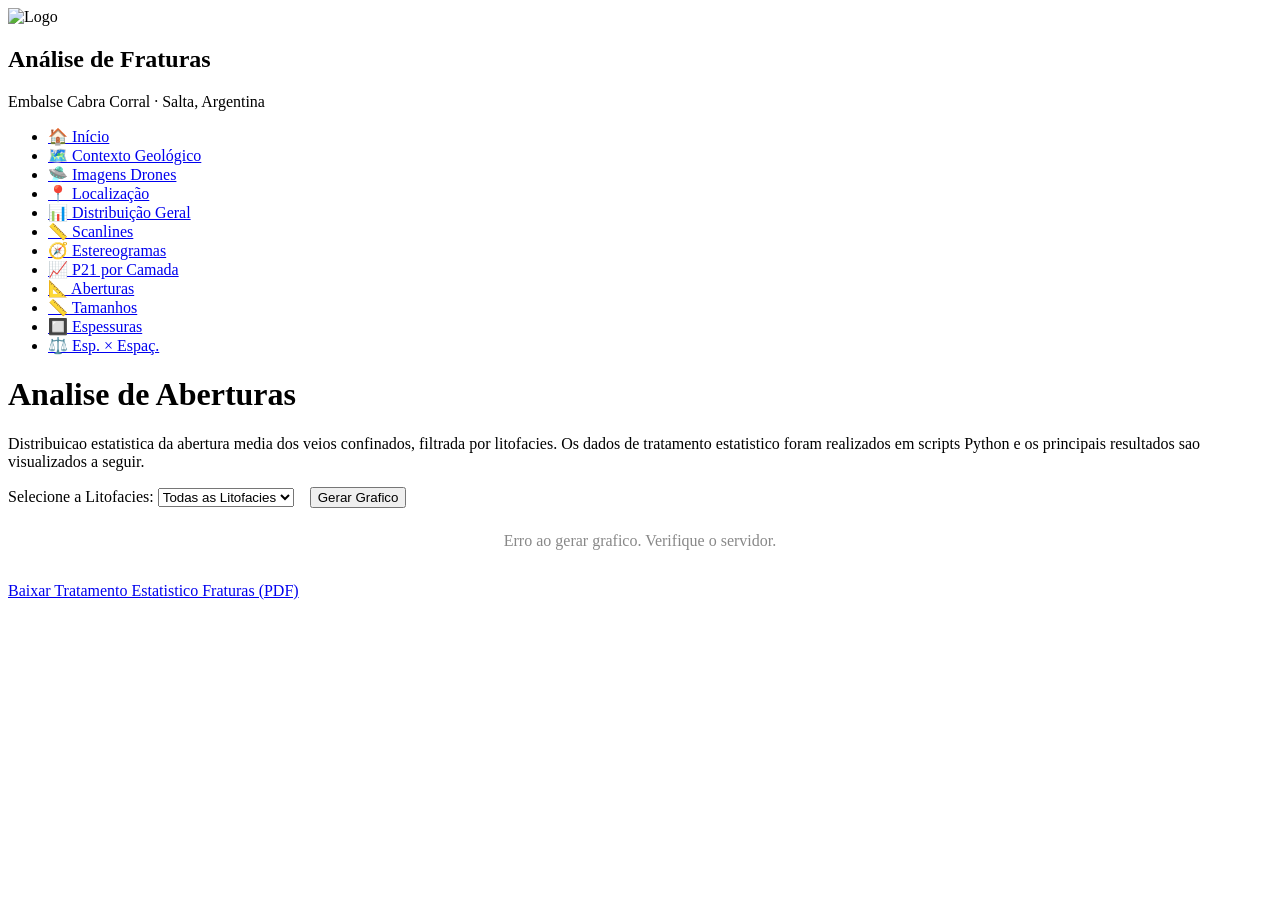
==== frontend/pages/aberturas.html @ 79e9246a "Create aberturas.html" ====
<!DOCTYPE html>
<html lang="pt-BR">
<head>
  <meta charset="UTF-8">
  <meta name="viewport" content="width=device-width, initial-scale=1.0">
  <title>Analise de Aberturas - Dashboard Fraturas</title>
  <link rel="stylesheet" href="../css/style.css">
</head>
<body>
  <nav id="sidebar">
  <div class="sidebar-header">
    <img src="/static/Aflora.png" alt="Logo" id="sidebar-logo">
    <h2>Análise de Fraturas</h2>
    <p class="sidebar-sub">Embalse Cabra Corral · Salta, Argentina</p>
  </div>
  <ul class="nav-menu">
    <li><a href="/app/index.html"                       class="nav-link">🏠 Início</a></li>
    <li><a href="/app/pages/contexto.html"              class="nav-link active">🗺️ Contexto Geológico</a></li>
    <li><a href="/app/pages/imagens_drones.html"        class="nav-link">🛸 Imagens Drones</a></li>
    <li><a href="/app/pages/localizacao.html"           class="nav-link">📍 Localização</a></li>
    <li><a href="/app/pages/distribuicao.html"          class="nav-link">📊 Distribuição Geral</a></li>
    <li><a href="/app/pages/scanlines.html"             class="nav-link">📏 Scanlines</a></li>
    <li><a href="/app/pages/estereogramas.html"         class="nav-link">🧭 Estereogramas</a></li>
    <li><a href="/app/pages/p21.html"                   class="nav-link">📈 P21 por Camada</a></li>
    <li><a href="/app/pages/aberturas.html"             class="nav-link">📐 Aberturas</a></li>
    <li><a href="/app/pages/tamanhos.html"              class="nav-link">📏 Tamanhos</a></li>
    <li><a href="/app/pages/espessuras.html"            class="nav-link">🔲 Espessuras</a></li>
    <li><a href="/app/pages/espessura_espacamento.html" class="nav-link">⚖️ Esp. × Espaç.</a></li>
  </ul>
</nav>

  <main id="content">

    <div class="page-header">
      <h1>Analise de Aberturas</h1>
      <p class="subtitle">
        Distribuicao estatistica da abertura media dos veios confinados,
        filtrada por litofacies. Os dados de tratamento estatistico foram
        realizados em scripts Python e os principais resultados sao
        visualizados a seguir.
      </p>
    </div>

    <!-- Filtro -->
    <div class="filter-bar">
      <label for="sel-litofacies">Selecione a Litofacies:</label>
      <select id="sel-litofacies">
        <option value="">Carregando...</option>
      </select>
      <button id="btn-gerar" class="btn-download" style="margin-left:12px;">
        Gerar Grafico
      </button>
    </div>

    <!-- Spinner -->
    <div id="spinner" style="display:none; margin-top:20px; color:#555;">
      Gerando grafico, aguarde...
    </div>

    <!-- Grafico -->
    <div id="grafico-container" style="margin-top:24px; text-align:center;">
      <img id="grafico-img" src="" alt="Grafico de Aberturas"
           style="display:none; max-width:100%; border-radius:8px;
                  box-shadow:0 2px 12px rgba(0,0,0,0.15);">
      <p id="grafico-msg" style="color:#888;">
        Selecione uma litofacies e clique em "Gerar Grafico".
      </p>
    </div>

    <!-- Download PDF -->
    <div style="margin-top:32px;">
      <a href="/static/pdfs/Tratamento_Estatistico_Fraturas.pdf"
         download class="btn-download">
        Baixar Tratamento Estatistico Fraturas (PDF)
      </a>
    </div>

  </main>

  <script>
    // ── Carrega lista de litofacies via /api/opcoes ────────────────────────
    async function carregarLitofacies() {
      try {
        const resp = await fetch('/api/opcoes');
        const dados = await resp.json();
        const sel = document.getElementById('sel-litofacies');
        sel.innerHTML = '';
        dados.litofacies.forEach(lf => {
          const opt = document.createElement('option');
          opt.value = lf;
          opt.textContent = lf;
          sel.appendChild(opt);
        });
      } catch (e) {
        document.getElementById('sel-litofacies').innerHTML =
          '<option value="Todas as Litofacies">Todas as Litofacies</option>';
        console.error('Erro ao carregar litofacies:', e);
      }
    }

    // ── Gera o grafico chamando a API ──────────────────────────────────────
    async function gerarGrafico() {
      const litofacies = document.getElementById('sel-litofacies').value;
      if (!litofacies) return;

      const spinner = document.getElementById('spinner');
      const img     = document.getElementById('grafico-img');
      const msg     = document.getElementById('grafico-msg');

      spinner.style.display = 'block';
      img.style.display     = 'none';
      msg.style.display     = 'none';

      try {
        const url  = '/api/aberturas/grafico?litofacies=' + encodeURIComponent(litofacies);
        const resp = await fetch(url);
        const dados = await resp.json();

        if (dados.imagem) {
          img.src           = 'data:image/png;base64,' + dados.imagem;
          img.style.display = 'block';
          msg.style.display = 'none';
        } else {
          msg.textContent   = 'Nenhum dado disponivel para a litofacies selecionada.';
          msg.style.display = 'block';
        }
      } catch (e) {
        msg.textContent   = 'Erro ao gerar grafico. Verifique o servidor.';
        msg.style.display = 'block';
        console.error(e);
      } finally {
        spinner.style.display = 'none';
      }
    }

    // ── Eventos ────────────────────────────────────────────────────────────
    document.getElementById('btn-gerar').addEventListener('click', gerarGrafico);

    // Gera automaticamente ao mudar o dropdown
    document.getElementById('sel-litofacies').addEventListener('change', gerarGrafico);

    // ── Inicializa ─────────────────────────────────────────────────────────
    carregarLitofacies().then(() => gerarGrafico());
  </script>

</body>
</html>
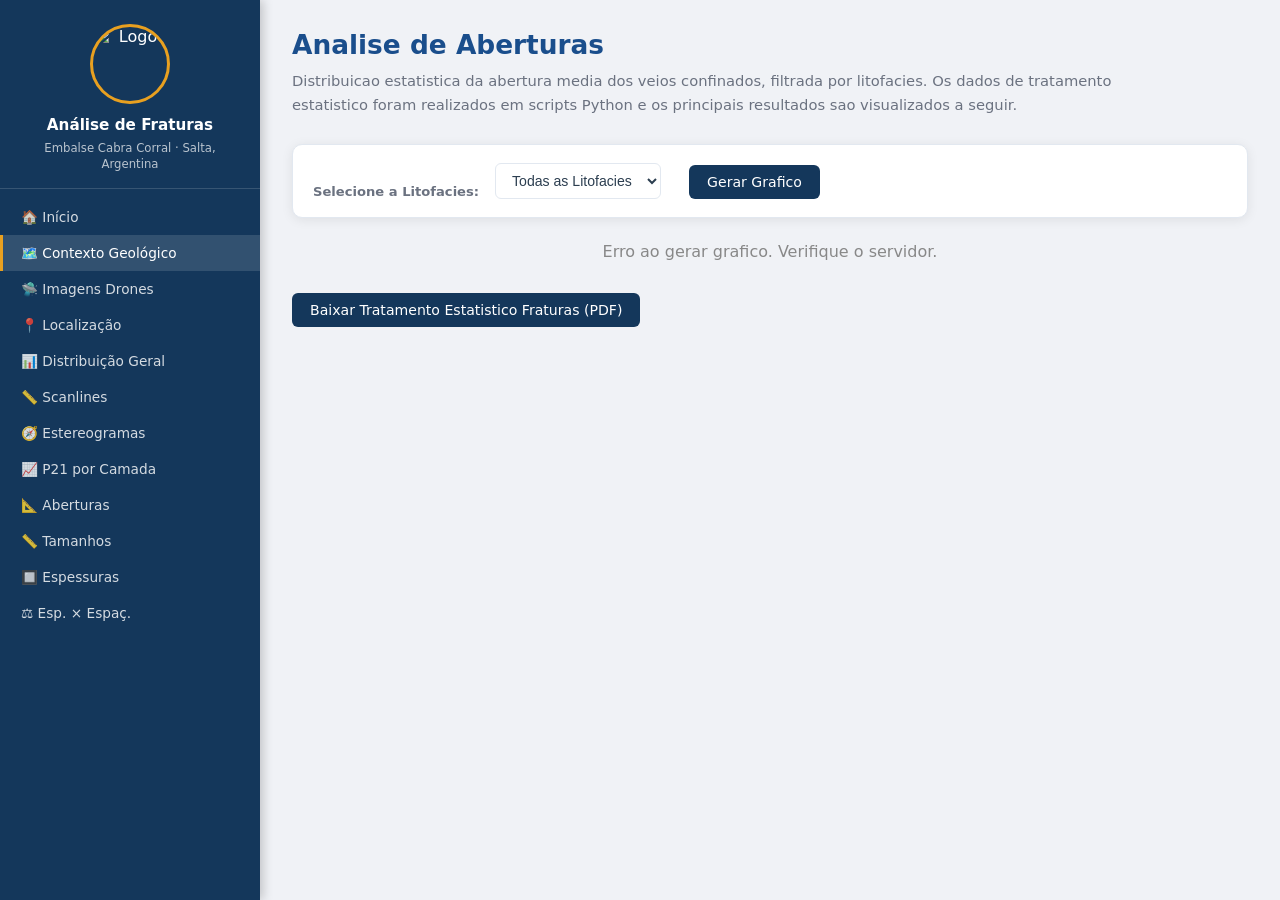
==== commit 5beda3ce: "Create aberturas.html" ====
--- a/frontend/pages/aberturas.html
+++ b/frontend/pages/aberturas.html
@@ -9,23 +9,23 @@
 <body>
   <nav id="sidebar">
   <div class="sidebar-header">
-    <img src="/static/Aflora.png" alt="Logo" id="sidebar-logo">
+    <img src="./static/Aflora.png" alt="Logo" id="sidebar-logo">
     <h2>Análise de Fraturas</h2>
     <p class="sidebar-sub">Embalse Cabra Corral · Salta, Argentina</p>
   </div>
   <ul class="nav-menu">
-    <li><a href="/app/index.html"                       class="nav-link">🏠 Início</a></li>
-    <li><a href="/app/pages/contexto.html"              class="nav-link active">🗺️ Contexto Geológico</a></li>
-    <li><a href="/app/pages/imagens_drones.html"        class="nav-link">🛸 Imagens Drones</a></li>
-    <li><a href="/app/pages/localizacao.html"           class="nav-link">📍 Localização</a></li>
-    <li><a href="/app/pages/distribuicao.html"          class="nav-link">📊 Distribuição Geral</a></li>
-    <li><a href="/app/pages/scanlines.html"             class="nav-link">📏 Scanlines</a></li>
-    <li><a href="/app/pages/estereogramas.html"         class="nav-link">🧭 Estereogramas</a></li>
-    <li><a href="/app/pages/p21.html"                   class="nav-link">📈 P21 por Camada</a></li>
-    <li><a href="/app/pages/aberturas.html"             class="nav-link">📐 Aberturas</a></li>
-    <li><a href="/app/pages/tamanhos.html"              class="nav-link">📏 Tamanhos</a></li>
-    <li><a href="/app/pages/espessuras.html"            class="nav-link">🔲 Espessuras</a></li>
-    <li><a href="/app/pages/espessura_espacamento.html" class="nav-link">⚖️ Esp. × Espaç.</a></li>
+    <li><a href="./index.html"                       class="nav-link">🏠 Início</a></li>
+    <li><a href="./pages/contexto.html"              class="nav-link active">🗺️ Contexto Geológico</a></li>
+    <li><a href="./pages/imagens_drones.html"        class="nav-link">🛸 Imagens Drones</a></li>
+    <li><a href="./pages/localizacao.html"           class="nav-link">📍 Localização</a></li>
+    <li><a href="./pages/distribuicao.html"          class="nav-link">📊 Distribuição Geral</a></li>
+    <li><a href="./pages/scanlines.html"             class="nav-link">📏 Scanlines</a></li>
+    <li><a href="./pages/estereogramas.html"         class="nav-link">🧭 Estereogramas</a></li>
+    <li><a href="./pages/p21.html"                   class="nav-link">📈 P21 por Camada</a></li>
+    <li><a href="./pages/aberturas.html"             class="nav-link">📐 Aberturas</a></li>
+    <li><a href="./pages/tamanhos.html"              class="nav-link">📏 Tamanhos</a></li>
+    <li><a href="./pages/espessuras.html"            class="nav-link">🔲 Espessuras</a></li>
+    <li><a href="./pages/espessura_espacamento.html" class="nav-link">⚖️ Esp. × Espaç.</a></li>
   </ul>
 </nav>
 
@@ -69,7 +69,7 @@
 
     <!-- Download PDF -->
     <div style="margin-top:32px;">
-      <a href="/static/pdfs/Tratamento_Estatistico_Fraturas.pdf"
+      <a href="./static/pdfs/Tratamento_Estatistico_Fraturas.pdf"
          download class="btn-download">
         Baixar Tratamento Estatistico Fraturas (PDF)
       </a>
--- a/frontend/css/style.css
+++ b/frontend/css/style.css
@@ -0,0 +1,469 @@
+/* ═══════════════════════════════════════════════════════════
+   RESET & VARIÁVEIS
+═══════════════════════════════════════════════════════════ */
+*, *::before, *::after {
+  box-sizing: border-box;
+  margin: 0;
+  padding: 0;
+}
+
+:root {
+  --sidebar-w:    260px;
+  --bg:           #f0f2f6;
+  --surface:      #ffffff;
+  --primary:      #1a4e8c;
+  --primary-dark: #14375b;
+  --primary-light:#2d6cbf;
+  --accent:       #e8a020;
+  --text:         #2c3e50;
+  --text-muted:   #6b7280;
+  --border:       #e2e8f0;
+  --radius:       10px;
+  --shadow:       0 2px 12px rgba(0,0,0,.08);
+}
+
+html, body {
+  height: 100%;
+}
+
+body {
+  font-family: 'Segoe UI', system-ui, sans-serif;
+  background: var(--bg);
+  color: var(--text);
+  min-height: 100vh;
+}
+
+/* ═══════════════════════════════════════════════════════════
+   SIDEBAR — fixo à esquerda, nunca se move
+═══════════════════════════════════════════════════════════ */
+#sidebar {
+  position: fixed;
+  top: 0;
+  left: 0;
+  width: var(--sidebar-w);
+  height: 100vh;
+  background: var(--primary-dark);
+  color: #fff;
+  display: flex;
+  flex-direction: column;
+  overflow-y: auto;
+  overflow-x: hidden;
+  z-index: 200;
+  box-shadow: 3px 0 10px rgba(0,0,0,.2);
+}
+
+.sidebar-header {
+  padding: 24px 16px 16px;
+  border-bottom: 1px solid rgba(255,255,255,.15);
+  text-align: center;
+  flex-shrink: 0;
+}
+
+#sidebar-logo {
+  width: 80px;
+  height: 80px;
+  border-radius: 50%;
+  object-fit: cover;
+  margin-bottom: 12px;
+  border: 3px solid var(--accent);
+  display: block;
+  margin-left: auto;
+  margin-right: auto;
+}
+
+.sidebar-header h2 {
+  font-size: .95rem;
+  font-weight: 700;
+  line-height: 1.3;
+}
+
+.sidebar-sub {
+  font-size: .73rem;
+  opacity: .7;
+  margin-top: 4px;
+  line-height: 1.4;
+}
+
+.nav-menu {
+  list-style: none;
+  padding: 10px 0;
+  flex: 1;
+}
+
+.nav-menu li {
+  width: 100%;
+}
+
+.nav-link {
+  display: flex;
+  align-items: center;
+  gap: 8px;
+  padding: 10px 18px;
+  color: rgba(255,255,255,.82);
+  text-decoration: none;
+  font-size: .855rem;
+  transition: background .18s, color .18s, border-color .18s;
+  border-left: 3px solid transparent;
+  white-space: nowrap;
+  overflow: hidden;
+  text-overflow: ellipsis;
+}
+
+.nav-link:hover,
+.nav-link.active {
+  background: rgba(255,255,255,.13);
+  color: #fff;
+  border-left-color: var(--accent);
+}
+
+/* ═══════════════════════════════════════════════════════════
+   CONTEÚDO PRINCIPAL — sempre ao lado do sidebar
+═══════════════════════════════════════════════════════════ */
+#content {
+  margin-left: var(--sidebar-w);
+  padding: 28px 32px 40px;
+  min-height: 100vh;
+  max-width: calc(100vw - var(--sidebar-w));
+  overflow-x: hidden;
+  box-sizing: border-box;
+}
+
+/* ═══════════════════════════════════════════════════════════
+   CABEÇALHO DA PÁGINA
+═══════════════════════════════════════════════════════════ */
+.page-header {
+  margin-bottom: 28px;
+}
+
+.page-header h1 {
+  font-size: 1.65rem;
+  color: var(--primary);
+  font-weight: 700;
+  line-height: 1.25;
+}
+
+.subtitle {
+  margin-top: 8px;
+  color: var(--text-muted);
+  font-size: .92rem;
+  line-height: 1.6;
+  max-width: 860px;
+}
+
+/* ═══════════════════════════════════════════════════════════
+   CARDS DE NAVEGAÇÃO (index)
+═══════════════════════════════════════════════════════════ */
+.card-grid {
+  display: grid;
+  grid-template-columns: repeat(auto-fill, minmax(220px, 1fr));
+  gap: 20px;
+  margin-bottom: 40px;
+}
+
+.card {
+  background: var(--surface);
+  border-radius: var(--radius);
+  padding: 22px;
+  box-shadow: var(--shadow);
+  cursor: pointer;
+  transition: transform .2s, box-shadow .2s;
+  border: 1px solid var(--border);
+  text-decoration: none;
+  color: inherit;
+  display: block;
+}
+
+.card:hover {
+  transform: translateY(-3px);
+  box-shadow: 0 6px 20px rgba(0,0,0,.12);
+}
+
+.card-icon {
+  font-size: 1.9rem;
+  display: block;
+  margin-bottom: 10px;
+}
+
+.card h3 {
+  font-size: .95rem;
+  color: var(--primary);
+  margin-bottom: 6px;
+}
+
+.card p {
+  font-size: .82rem;
+  color: var(--text-muted);
+  line-height: 1.5;
+}
+
+/* ═══════════════════════════════════════════════════════════
+   BARRA DE FILTROS (dropdowns)
+═══════════════════════════════════════════════════════════ */
+.filter-bar,
+.controls {
+  background: var(--surface);
+  border-radius: var(--radius);
+  padding: 18px 20px;
+  margin-bottom: 22px;
+  box-shadow: var(--shadow);
+  border: 1px solid var(--border);
+  display: flex;
+  flex-wrap: wrap;
+  gap: 16px;
+  align-items: flex-end;
+}
+
+.control-group {
+  display: flex;
+  flex-direction: column;
+  gap: 5px;
+  min-width: 180px;
+}
+
+.control-group label,
+.filter-bar label {
+  font-size: .82rem;
+  font-weight: 600;
+  color: var(--text-muted);
+  display: block;
+}
+
+select,
+input[type="range"] {
+  padding: 8px 12px;
+  border: 1px solid var(--border);
+  border-radius: 6px;
+  font-size: .88rem;
+  color: var(--text);
+  background: var(--surface);
+  cursor: pointer;
+  outline: none;
+  transition: border-color .2s;
+  min-width: 160px;
+}
+
+select:focus {
+  border-color: var(--primary-light);
+  box-shadow: 0 0 0 2px rgba(45,108,191,.15);
+}
+
+/* ═══════════════════════════════════════════════════════════
+   CHART CARD — container de gráficos
+═══════════════════════════════════════════════════════════ */
+.chart-card {
+  background: var(--surface);
+  border-radius: var(--radius);
+  padding: 22px 24px;
+  box-shadow: var(--shadow);
+  margin-bottom: 24px;
+  border: 1px solid var(--border);
+  width: 100%;
+  box-sizing: border-box;
+  overflow: hidden;
+}
+
+.chart-card h2 {
+  font-size: 1rem;
+  color: var(--primary);
+  margin-bottom: 14px;
+  padding-bottom: 10px;
+  border-bottom: 2px solid var(--border);
+  font-weight: 600;
+}
+
+/* Imagens de gráfico (PNG do Matplotlib) */
+.chart-card img,
+#grafico-img {
+  display: block;
+  max-width: 100%;
+  height: auto;
+  border-radius: 6px;
+  margin: 0 auto;
+}
+
+/* Canvas das scanlines */
+#canvas-scanline {
+  display: block;
+  width: 100%;
+  max-width: 100%;
+  border: 1px solid var(--border);
+  border-radius: 8px;
+  background: #fafafa;
+}
+
+/* ═══════════════════════════════════════════════════════════
+   STATS
+═══════════════════════════════════════════════════════════ */
+.stats-grid {
+  display: grid;
+  grid-template-columns: repeat(auto-fill, minmax(130px, 1fr));
+  gap: 12px;
+  margin-bottom: 22px;
+}
+
+.stat-box {
+  background: var(--surface);
+  border-radius: var(--radius);
+  padding: 14px;
+  text-align: center;
+  box-shadow: var(--shadow);
+  border-top: 3px solid var(--primary);
+}
+
+.stat-label { font-size: .72rem; color: var(--text-muted); margin-bottom: 3px; }
+.stat-value { font-size: 1.35rem; font-weight: 700; color: var(--primary); }
+.stat-unit  { font-size: .72rem; color: var(--text-muted); }
+
+/* ═══════════════════════════════════════════════════════════
+   SEÇÃO DE EQUIPE
+═══════════════════════════════════════════════════════════ */
+.team-section {
+  background: var(--surface);
+  border-radius: var(--radius);
+  padding: 26px;
+  box-shadow: var(--shadow);
+  border: 1px solid var(--border);
+}
+
+.team-section h2 {
+  font-size: 1.1rem;
+  color: var(--primary);
+  margin-bottom: 18px;
+}
+
+.team-grid {
+  display: grid;
+  grid-template-columns: 1fr 1fr;
+  gap: 24px;
+}
+
+.team-col h3 {
+  font-size: .9rem;
+  color: var(--primary-light);
+  margin-bottom: 10px;
+}
+
+.team-col ul { list-style: none; }
+
+.team-col li {
+  padding: 5px 0;
+  font-size: .85rem;
+  border-bottom: 1px solid var(--border);
+}
+
+.team-col li span {
+  color: var(--text-muted);
+  font-size: .78rem;
+  display: block;
+}
+
+/* ═══════════════════════════════════════════════════════════
+   IMAGENS / IFRAME
+═══════════════════════════════════════════════════════════ */
+.img-viewer {
+  width: 100%;
+  border-radius: var(--radius);
+  border: 1px solid var(--border);
+  display: block;
+}
+
+/* ═══════════════════════════════════════════════════════════
+   LOADER / SPINNER
+═══════════════════════════════════════════════════════════ */
+.loader {
+  display: flex;
+  align-items: center;
+  justify-content: center;
+  min-height: 120px;
+  color: var(--text-muted);
+  font-size: .95rem;
+  gap: 10px;
+}
+
+.spinner {
+  width: 26px;
+  height: 26px;
+  border: 3px solid var(--border);
+  border-top-color: var(--primary);
+  border-radius: 50%;
+  animation: spin .8s linear infinite;
+  flex-shrink: 0;
+}
+
+@keyframes spin { to { transform: rotate(360deg); } }
+
+/* ═══════════════════════════════════════════════════════════
+   BOTÃO DE DOWNLOAD
+═══════════════════════════════════════════════════════════ */
+.btn-download {
+  display: inline-flex;
+  align-items: center;
+  gap: 6px;
+  padding: 9px 18px;
+  background: var(--primary-dark);
+  color: #fff;
+  border: none;
+  border-radius: 6px;
+  text-decoration: none;
+  font-size: .88rem;
+  font-family: inherit;
+  cursor: pointer;
+  transition: background .2s, transform .1s;
+  white-space: nowrap;
+}
+
+.btn-download:hover {
+  background: var(--primary-light);
+  transform: translateY(-1px);
+}
+
+/* ═══════════════════════════════════════════════════════════
+   LEGENDA DAS SCANLINES
+═══════════════════════════════════════════════════════════ */
+.legenda-grid {
+  display: flex;
+  flex-wrap: wrap;
+  gap: 12px;
+  margin-top: 14px;
+}
+
+.legenda-item {
+  display: flex;
+  align-items: center;
+  gap: 7px;
+  font-size: .82rem;
+  color: var(--text);
+}
+
+.legenda-cor {
+  width: 28px;
+  height: 4px;
+  border-radius: 2px;
+  display: inline-block;
+  flex-shrink: 0;
+}
+
+/* ═══════════════════════════════════════════════════════════
+   RESPONSIVIDADE BÁSICA
+═══════════════════════════════════════════════════════════ */
+@media (max-width: 768px) {
+  :root { --sidebar-w: 220px; }
+
+  #content {
+    padding: 16px 14px 32px;
+  }
+
+  .team-grid {
+    grid-template-columns: 1fr;
+  }
+
+  .filter-bar,
+  .controls {
+    flex-direction: column;
+    align-items: stretch;
+  }
+
+  select {
+    width: 100%;
+  }
+}
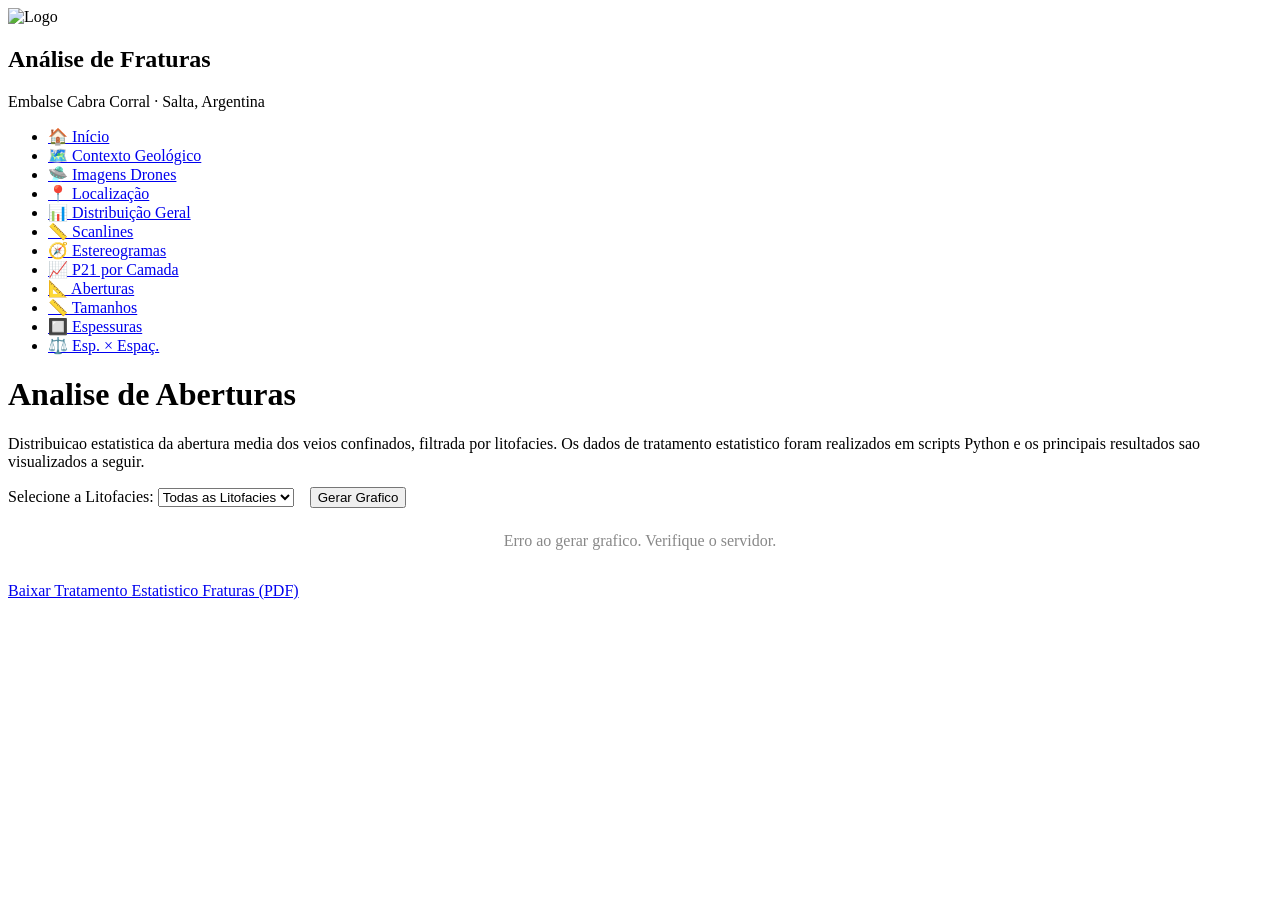
==== commit 8809a584: "Create aberturas.html" ====
--- a/frontend/pages/aberturas.html
+++ b/frontend/pages/aberturas.html
@@ -4,7 +4,7 @@
   <meta charset="UTF-8">
   <meta name="viewport" content="width=device-width, initial-scale=1.0">
   <title>Analise de Aberturas - Dashboard Fraturas</title>
-  <link rel="stylesheet" href="../css/style.css">
+  <link rel="stylesheet" href="./css/style.css">
 </head>
 <body>
   <nav id="sidebar">
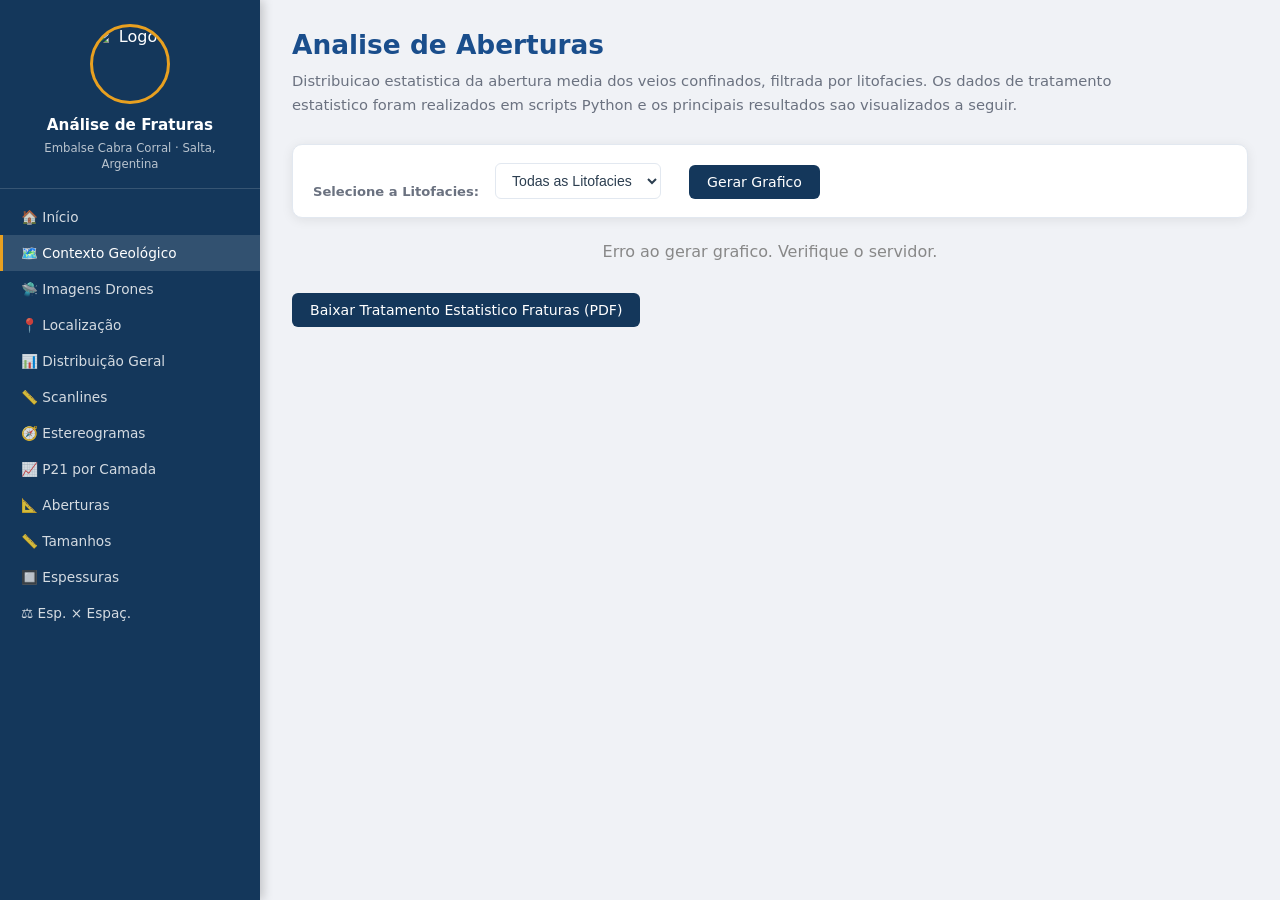
==== commit ac10dfe3: "Create aberturas.html" ====
--- a/frontend/pages/aberturas.html
+++ b/frontend/pages/aberturas.html
@@ -4,12 +4,12 @@
   <meta charset="UTF-8">
   <meta name="viewport" content="width=device-width, initial-scale=1.0">
   <title>Analise de Aberturas - Dashboard Fraturas</title>
-  <link rel="stylesheet" href="./css/style.css">
+  <link rel="stylesheet" href="../css/style.css">
 </head>
 <body>
   <nav id="sidebar">
   <div class="sidebar-header">
-    <img src="./static/Aflora.png" alt="Logo" id="sidebar-logo">
+    <img src="../static/Aflora.png" alt="Logo" id="sidebar-logo">
     <h2>Análise de Fraturas</h2>
     <p class="sidebar-sub">Embalse Cabra Corral · Salta, Argentina</p>
   </div>
@@ -69,7 +69,7 @@
 
     <!-- Download PDF -->
     <div style="margin-top:32px;">
-      <a href="./static/pdfs/Tratamento_Estatistico_Fraturas.pdf"
+      <a href="../static/pdfs/Tratamento_Estatistico_Fraturas.pdf"
          download class="btn-download">
         Baixar Tratamento Estatistico Fraturas (PDF)
       </a>
--- a/frontend/css/style.css
+++ b/frontend/css/style.css
@@ -0,0 +1,469 @@
+/* ═══════════════════════════════════════════════════════════
+   RESET & VARIÁVEIS
+═══════════════════════════════════════════════════════════ */
+*, *::before, *::after {
+  box-sizing: border-box;
+  margin: 0;
+  padding: 0;
+}
+
+:root {
+  --sidebar-w:    260px;
+  --bg:           #f0f2f6;
+  --surface:      #ffffff;
+  --primary:      #1a4e8c;
+  --primary-dark: #14375b;
+  --primary-light:#2d6cbf;
+  --accent:       #e8a020;
+  --text:         #2c3e50;
+  --text-muted:   #6b7280;
+  --border:       #e2e8f0;
+  --radius:       10px;
+  --shadow:       0 2px 12px rgba(0,0,0,.08);
+}
+
+html, body {
+  height: 100%;
+}
+
+body {
+  font-family: 'Segoe UI', system-ui, sans-serif;
+  background: var(--bg);
+  color: var(--text);
+  min-height: 100vh;
+}
+
+/* ═══════════════════════════════════════════════════════════
+   SIDEBAR — fixo à esquerda, nunca se move
+═══════════════════════════════════════════════════════════ */
+#sidebar {
+  position: fixed;
+  top: 0;
+  left: 0;
+  width: var(--sidebar-w);
+  height: 100vh;
+  background: var(--primary-dark);
+  color: #fff;
+  display: flex;
+  flex-direction: column;
+  overflow-y: auto;
+  overflow-x: hidden;
+  z-index: 200;
+  box-shadow: 3px 0 10px rgba(0,0,0,.2);
+}
+
+.sidebar-header {
+  padding: 24px 16px 16px;
+  border-bottom: 1px solid rgba(255,255,255,.15);
+  text-align: center;
+  flex-shrink: 0;
+}
+
+#sidebar-logo {
+  width: 80px;
+  height: 80px;
+  border-radius: 50%;
+  object-fit: cover;
+  margin-bottom: 12px;
+  border: 3px solid var(--accent);
+  display: block;
+  margin-left: auto;
+  margin-right: auto;
+}
+
+.sidebar-header h2 {
+  font-size: .95rem;
+  font-weight: 700;
+  line-height: 1.3;
+}
+
+.sidebar-sub {
+  font-size: .73rem;
+  opacity: .7;
+  margin-top: 4px;
+  line-height: 1.4;
+}
+
+.nav-menu {
+  list-style: none;
+  padding: 10px 0;
+  flex: 1;
+}
+
+.nav-menu li {
+  width: 100%;
+}
+
+.nav-link {
+  display: flex;
+  align-items: center;
+  gap: 8px;
+  padding: 10px 18px;
+  color: rgba(255,255,255,.82);
+  text-decoration: none;
+  font-size: .855rem;
+  transition: background .18s, color .18s, border-color .18s;
+  border-left: 3px solid transparent;
+  white-space: nowrap;
+  overflow: hidden;
+  text-overflow: ellipsis;
+}
+
+.nav-link:hover,
+.nav-link.active {
+  background: rgba(255,255,255,.13);
+  color: #fff;
+  border-left-color: var(--accent);
+}
+
+/* ═══════════════════════════════════════════════════════════
+   CONTEÚDO PRINCIPAL — sempre ao lado do sidebar
+═══════════════════════════════════════════════════════════ */
+#content {
+  margin-left: var(--sidebar-w);
+  padding: 28px 32px 40px;
+  min-height: 100vh;
+  max-width: calc(100vw - var(--sidebar-w));
+  overflow-x: hidden;
+  box-sizing: border-box;
+}
+
+/* ═══════════════════════════════════════════════════════════
+   CABEÇALHO DA PÁGINA
+═══════════════════════════════════════════════════════════ */
+.page-header {
+  margin-bottom: 28px;
+}
+
+.page-header h1 {
+  font-size: 1.65rem;
+  color: var(--primary);
+  font-weight: 700;
+  line-height: 1.25;
+}
+
+.subtitle {
+  margin-top: 8px;
+  color: var(--text-muted);
+  font-size: .92rem;
+  line-height: 1.6;
+  max-width: 860px;
+}
+
+/* ═══════════════════════════════════════════════════════════
+   CARDS DE NAVEGAÇÃO (index)
+═══════════════════════════════════════════════════════════ */
+.card-grid {
+  display: grid;
+  grid-template-columns: repeat(auto-fill, minmax(220px, 1fr));
+  gap: 20px;
+  margin-bottom: 40px;
+}
+
+.card {
+  background: var(--surface);
+  border-radius: var(--radius);
+  padding: 22px;
+  box-shadow: var(--shadow);
+  cursor: pointer;
+  transition: transform .2s, box-shadow .2s;
+  border: 1px solid var(--border);
+  text-decoration: none;
+  color: inherit;
+  display: block;
+}
+
+.card:hover {
+  transform: translateY(-3px);
+  box-shadow: 0 6px 20px rgba(0,0,0,.12);
+}
+
+.card-icon {
+  font-size: 1.9rem;
+  display: block;
+  margin-bottom: 10px;
+}
+
+.card h3 {
+  font-size: .95rem;
+  color: var(--primary);
+  margin-bottom: 6px;
+}
+
+.card p {
+  font-size: .82rem;
+  color: var(--text-muted);
+  line-height: 1.5;
+}
+
+/* ═══════════════════════════════════════════════════════════
+   BARRA DE FILTROS (dropdowns)
+═══════════════════════════════════════════════════════════ */
+.filter-bar,
+.controls {
+  background: var(--surface);
+  border-radius: var(--radius);
+  padding: 18px 20px;
+  margin-bottom: 22px;
+  box-shadow: var(--shadow);
+  border: 1px solid var(--border);
+  display: flex;
+  flex-wrap: wrap;
+  gap: 16px;
+  align-items: flex-end;
+}
+
+.control-group {
+  display: flex;
+  flex-direction: column;
+  gap: 5px;
+  min-width: 180px;
+}
+
+.control-group label,
+.filter-bar label {
+  font-size: .82rem;
+  font-weight: 600;
+  color: var(--text-muted);
+  display: block;
+}
+
+select,
+input[type="range"] {
+  padding: 8px 12px;
+  border: 1px solid var(--border);
+  border-radius: 6px;
+  font-size: .88rem;
+  color: var(--text);
+  background: var(--surface);
+  cursor: pointer;
+  outline: none;
+  transition: border-color .2s;
+  min-width: 160px;
+}
+
+select:focus {
+  border-color: var(--primary-light);
+  box-shadow: 0 0 0 2px rgba(45,108,191,.15);
+}
+
+/* ═══════════════════════════════════════════════════════════
+   CHART CARD — container de gráficos
+═══════════════════════════════════════════════════════════ */
+.chart-card {
+  background: var(--surface);
+  border-radius: var(--radius);
+  padding: 22px 24px;
+  box-shadow: var(--shadow);
+  margin-bottom: 24px;
+  border: 1px solid var(--border);
+  width: 100%;
+  box-sizing: border-box;
+  overflow: hidden;
+}
+
+.chart-card h2 {
+  font-size: 1rem;
+  color: var(--primary);
+  margin-bottom: 14px;
+  padding-bottom: 10px;
+  border-bottom: 2px solid var(--border);
+  font-weight: 600;
+}
+
+/* Imagens de gráfico (PNG do Matplotlib) */
+.chart-card img,
+#grafico-img {
+  display: block;
+  max-width: 100%;
+  height: auto;
+  border-radius: 6px;
+  margin: 0 auto;
+}
+
+/* Canvas das scanlines */
+#canvas-scanline {
+  display: block;
+  width: 100%;
+  max-width: 100%;
+  border: 1px solid var(--border);
+  border-radius: 8px;
+  background: #fafafa;
+}
+
+/* ═══════════════════════════════════════════════════════════
+   STATS
+═══════════════════════════════════════════════════════════ */
+.stats-grid {
+  display: grid;
+  grid-template-columns: repeat(auto-fill, minmax(130px, 1fr));
+  gap: 12px;
+  margin-bottom: 22px;
+}
+
+.stat-box {
+  background: var(--surface);
+  border-radius: var(--radius);
+  padding: 14px;
+  text-align: center;
+  box-shadow: var(--shadow);
+  border-top: 3px solid var(--primary);
+}
+
+.stat-label { font-size: .72rem; color: var(--text-muted); margin-bottom: 3px; }
+.stat-value { font-size: 1.35rem; font-weight: 700; color: var(--primary); }
+.stat-unit  { font-size: .72rem; color: var(--text-muted); }
+
+/* ═══════════════════════════════════════════════════════════
+   SEÇÃO DE EQUIPE
+═══════════════════════════════════════════════════════════ */
+.team-section {
+  background: var(--surface);
+  border-radius: var(--radius);
+  padding: 26px;
+  box-shadow: var(--shadow);
+  border: 1px solid var(--border);
+}
+
+.team-section h2 {
+  font-size: 1.1rem;
+  color: var(--primary);
+  margin-bottom: 18px;
+}
+
+.team-grid {
+  display: grid;
+  grid-template-columns: 1fr 1fr;
+  gap: 24px;
+}
+
+.team-col h3 {
+  font-size: .9rem;
+  color: var(--primary-light);
+  margin-bottom: 10px;
+}
+
+.team-col ul { list-style: none; }
+
+.team-col li {
+  padding: 5px 0;
+  font-size: .85rem;
+  border-bottom: 1px solid var(--border);
+}
+
+.team-col li span {
+  color: var(--text-muted);
+  font-size: .78rem;
+  display: block;
+}
+
+/* ═══════════════════════════════════════════════════════════
+   IMAGENS / IFRAME
+═══════════════════════════════════════════════════════════ */
+.img-viewer {
+  width: 100%;
+  border-radius: var(--radius);
+  border: 1px solid var(--border);
+  display: block;
+}
+
+/* ═══════════════════════════════════════════════════════════
+   LOADER / SPINNER
+═══════════════════════════════════════════════════════════ */
+.loader {
+  display: flex;
+  align-items: center;
+  justify-content: center;
+  min-height: 120px;
+  color: var(--text-muted);
+  font-size: .95rem;
+  gap: 10px;
+}
+
+.spinner {
+  width: 26px;
+  height: 26px;
+  border: 3px solid var(--border);
+  border-top-color: var(--primary);
+  border-radius: 50%;
+  animation: spin .8s linear infinite;
+  flex-shrink: 0;
+}
+
+@keyframes spin { to { transform: rotate(360deg); } }
+
+/* ═══════════════════════════════════════════════════════════
+   BOTÃO DE DOWNLOAD
+═══════════════════════════════════════════════════════════ */
+.btn-download {
+  display: inline-flex;
+  align-items: center;
+  gap: 6px;
+  padding: 9px 18px;
+  background: var(--primary-dark);
+  color: #fff;
+  border: none;
+  border-radius: 6px;
+  text-decoration: none;
+  font-size: .88rem;
+  font-family: inherit;
+  cursor: pointer;
+  transition: background .2s, transform .1s;
+  white-space: nowrap;
+}
+
+.btn-download:hover {
+  background: var(--primary-light);
+  transform: translateY(-1px);
+}
+
+/* ═══════════════════════════════════════════════════════════
+   LEGENDA DAS SCANLINES
+═══════════════════════════════════════════════════════════ */
+.legenda-grid {
+  display: flex;
+  flex-wrap: wrap;
+  gap: 12px;
+  margin-top: 14px;
+}
+
+.legenda-item {
+  display: flex;
+  align-items: center;
+  gap: 7px;
+  font-size: .82rem;
+  color: var(--text);
+}
+
+.legenda-cor {
+  width: 28px;
+  height: 4px;
+  border-radius: 2px;
+  display: inline-block;
+  flex-shrink: 0;
+}
+
+/* ═══════════════════════════════════════════════════════════
+   RESPONSIVIDADE BÁSICA
+═══════════════════════════════════════════════════════════ */
+@media (max-width: 768px) {
+  :root { --sidebar-w: 220px; }
+
+  #content {
+    padding: 16px 14px 32px;
+  }
+
+  .team-grid {
+    grid-template-columns: 1fr;
+  }
+
+  .filter-bar,
+  .controls {
+    flex-direction: column;
+    align-items: stretch;
+  }
+
+  select {
+    width: 100%;
+  }
+}
